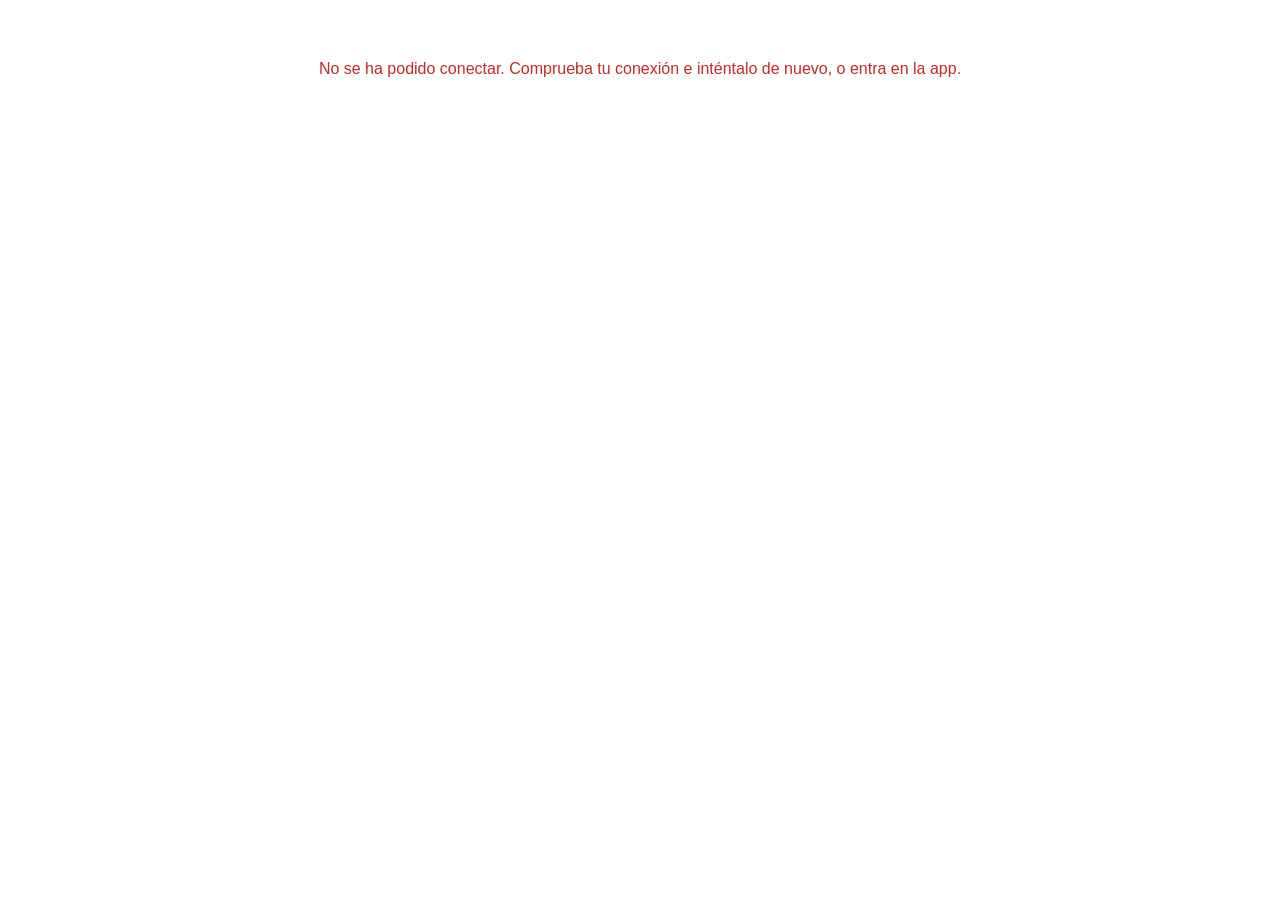
==== confirmar.html @ 4d7cc456 "Fix broken one-click email links on mobile Gmail/Mail apps on phones sometimes intercept script.goog" ====
<!DOCTYPE html>
<html lang="es">
<head>
  <meta charset="UTF-8">
  <meta name="viewport" content="width=device-width, initial-scale=1">
  <title>Confirmar asistencia - El Moral</title>
</head>
<body>
  <p style="font-family:-apple-system,Segoe UI,Roboto,Arial,sans-serif;text-align:center;margin-top:60px;color:#666;">
    Confirmando...
  </p>
  <script>
    (function () {
      // Los enlaces del email apuntan aquí (una página normal de GitHub Pages)
      // en vez de directamente a script.google.com, porque algunas apps de
      // correo en el móvil (Gmail, Mail de iOS...) interceptan los enlaces a
      // script.google.com y los intentan abrir como si fueran un archivo de
      // Google Drive, dando un error de "No se puede abrir el archivo".
      // Al ser un enlace normal a nuestra propia web, eso no pasa; aquí dentro
      // ya pedimos la confirmación real al backend con una llamada normal.
      var API_URL = 'https://script.google.com/macros/s/AKfycbyNesOIcXqUElt02t1eCSDdTJSJwcQN6Rr_lnUgpz2rjibh1qHHrLRPwQdciWANpXhj/exec';
      var params = new URLSearchParams(window.location.search);
      var cuerpo = {
        action: 'confirmarAsistencia',
        jug: params.get('jug') || '',
        jor: params.get('jor') || '',
        tok: params.get('tok') || '',
        resp: params.get('resp') || ''
      };

      fetch(API_URL, { method: 'POST', body: JSON.stringify(cuerpo) })
        .then(function (r) { return r.text(); })
        .then(function (html) {
          document.open();
          document.write(html);
          document.close();
        })
        .catch(function () {
          document.body.innerHTML =
            '<p style="font-family:-apple-system,Segoe UI,Roboto,Arial,sans-serif;text-align:center;margin-top:60px;color:#c62828;">' +
            'No se ha podido conectar. Comprueba tu conexión e inténtalo de nuevo, o entra en la app.</p>';
        });
    })();
  </script>
</body>
</html>
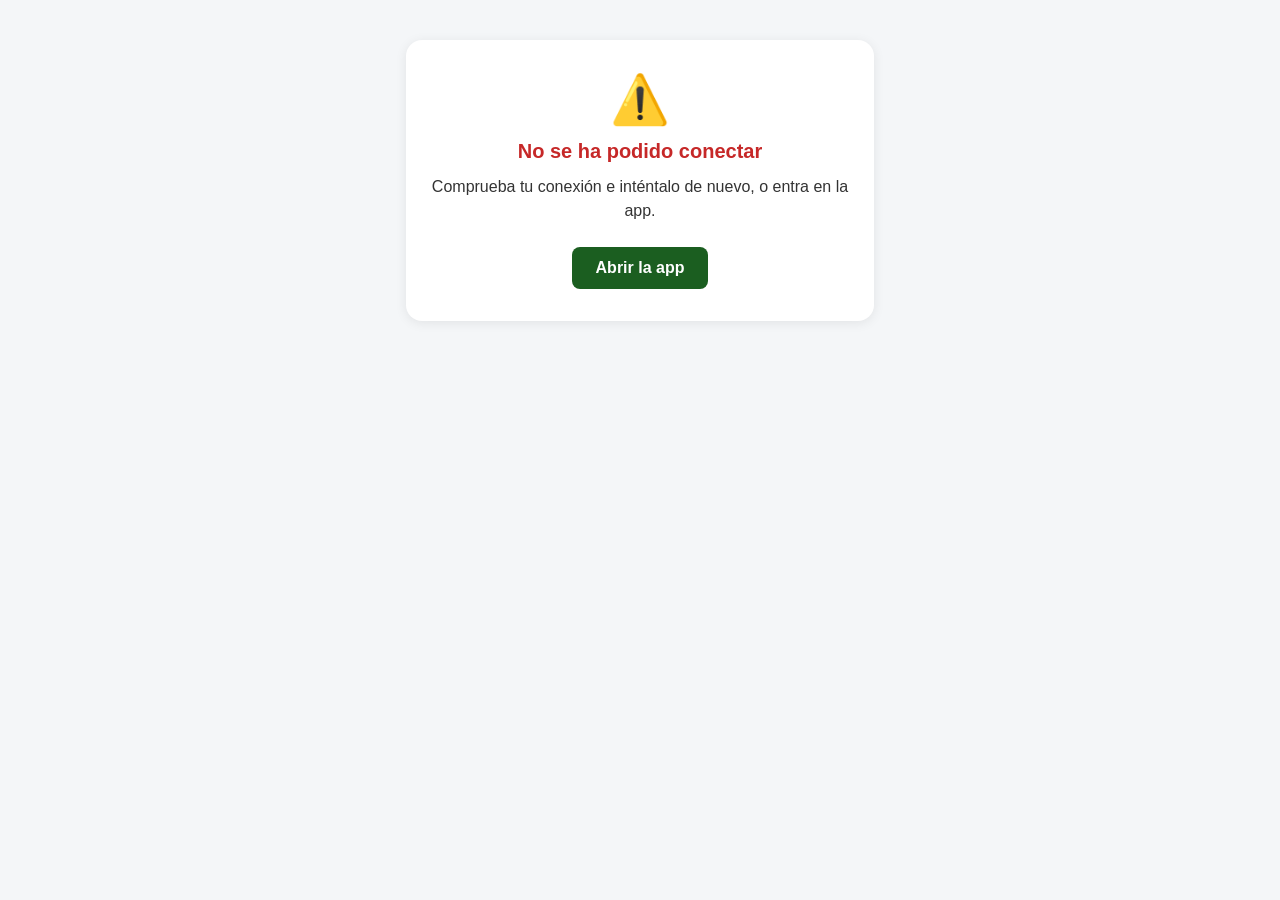
==== commit 65eea75d: "Fix confirmar.html: Apps Script HtmlService blocks cross-origin fetch The bridge page's first versio" ====
--- a/confirmar.html
+++ b/confirmar.html
@@ -4,20 +4,57 @@
   <meta charset="UTF-8">
   <meta name="viewport" content="width=device-width, initial-scale=1">
   <title>Confirmar asistencia - El Moral</title>
+  <style>
+    body {
+      font-family: -apple-system, "Segoe UI", Roboto, Arial, sans-serif;
+      background: #f4f6f8;
+      margin: 0;
+      padding: 40px 20px;
+      display: flex;
+      justify-content: center;
+    }
+    .tarjeta {
+      background: #fff;
+      border-radius: 16px;
+      padding: 32px 24px;
+      max-width: 420px;
+      width: 100%;
+      text-align: center;
+      box-shadow: 0 2px 12px rgba(0, 0, 0, 0.08);
+    }
+    .icono { font-size: 48px; margin-bottom: 12px; }
+    h1 { font-size: 20px; margin: 0 0 12px; }
+    h1.exito { color: #2e7d32; }
+    h1.error { color: #c62828; }
+    p { font-size: 16px; color: #333; line-height: 1.5; margin: 0 0 24px; }
+    a.boton {
+      display: inline-block;
+      background: #1b5e20;
+      color: #fff;
+      text-decoration: none;
+      padding: 12px 24px;
+      border-radius: 8px;
+      font-weight: 600;
+    }
+  </style>
 </head>
 <body>
-  <p style="font-family:-apple-system,Segoe UI,Roboto,Arial,sans-serif;text-align:center;margin-top:60px;color:#666;">
-    Confirmando...
-  </p>
+  <div class="tarjeta">
+    <div class="icono" id="icono">⏳</div>
+    <h1 id="titulo">Confirmando...</h1>
+    <p id="mensaje"></p>
+    <a class="boton" id="boton-app" href="https://elhumanes.github.io/ElMoral-Hima/">Abrir la app</a>
+  </div>
+
   <script>
     (function () {
-      // Los enlaces del email apuntan aquí (una página normal de GitHub Pages)
-      // en vez de directamente a script.google.com, porque algunas apps de
+      // Los enlaces del email traen aquí (una página normal de GitHub Pages)
+      // en vez de ir directamente a script.google.com, porque algunas apps de
       // correo en el móvil (Gmail, Mail de iOS...) interceptan los enlaces a
-      // script.google.com y los intentan abrir como si fueran un archivo de
-      // Google Drive, dando un error de "No se puede abrir el archivo".
-      // Al ser un enlace normal a nuestra propia web, eso no pasa; aquí dentro
-      // ya pedimos la confirmación real al backend con una llamada normal.
+      // script.google.com y los intentan abrir como un archivo de Google
+      // Drive, dando un error de "No se puede abrir el archivo". Aquí dentro
+      // pedimos la confirmación real al backend con una llamada normal y
+      // pintamos el resultado nosotros mismos.
       var API_URL = 'https://script.google.com/macros/s/AKfycbyNesOIcXqUElt02t1eCSDdTJSJwcQN6Rr_lnUgpz2rjibh1qHHrLRPwQdciWANpXhj/exec';
       var params = new URLSearchParams(window.location.search);
       var cuerpo = {
@@ -28,17 +65,21 @@
         resp: params.get('resp') || ''
       };
 
+      function pintar(exito, titulo, mensaje) {
+        document.getElementById('icono').textContent = exito ? '✅' : '⚠️';
+        var elTitulo = document.getElementById('titulo');
+        elTitulo.textContent = titulo;
+        elTitulo.className = exito ? 'exito' : 'error';
+        document.getElementById('mensaje').textContent = mensaje;
+      }
+
       fetch(API_URL, { method: 'POST', body: JSON.stringify(cuerpo) })
-        .then(function (r) { return r.text(); })
-        .then(function (html) {
-          document.open();
-          document.write(html);
-          document.close();
+        .then(function (r) { return r.json(); })
+        .then(function (r) {
+          pintar(!!r.ok, r.titulo || (r.ok ? 'Listo' : 'Ha habido un problema'), r.mensaje || '');
         })
         .catch(function () {
-          document.body.innerHTML =
-            '<p style="font-family:-apple-system,Segoe UI,Roboto,Arial,sans-serif;text-align:center;margin-top:60px;color:#c62828;">' +
-            'No se ha podido conectar. Comprueba tu conexión e inténtalo de nuevo, o entra en la app.</p>';
+          pintar(false, 'No se ha podido conectar', 'Comprueba tu conexión e inténtalo de nuevo, o entra en la app.');
         });
     })();
   </script>
